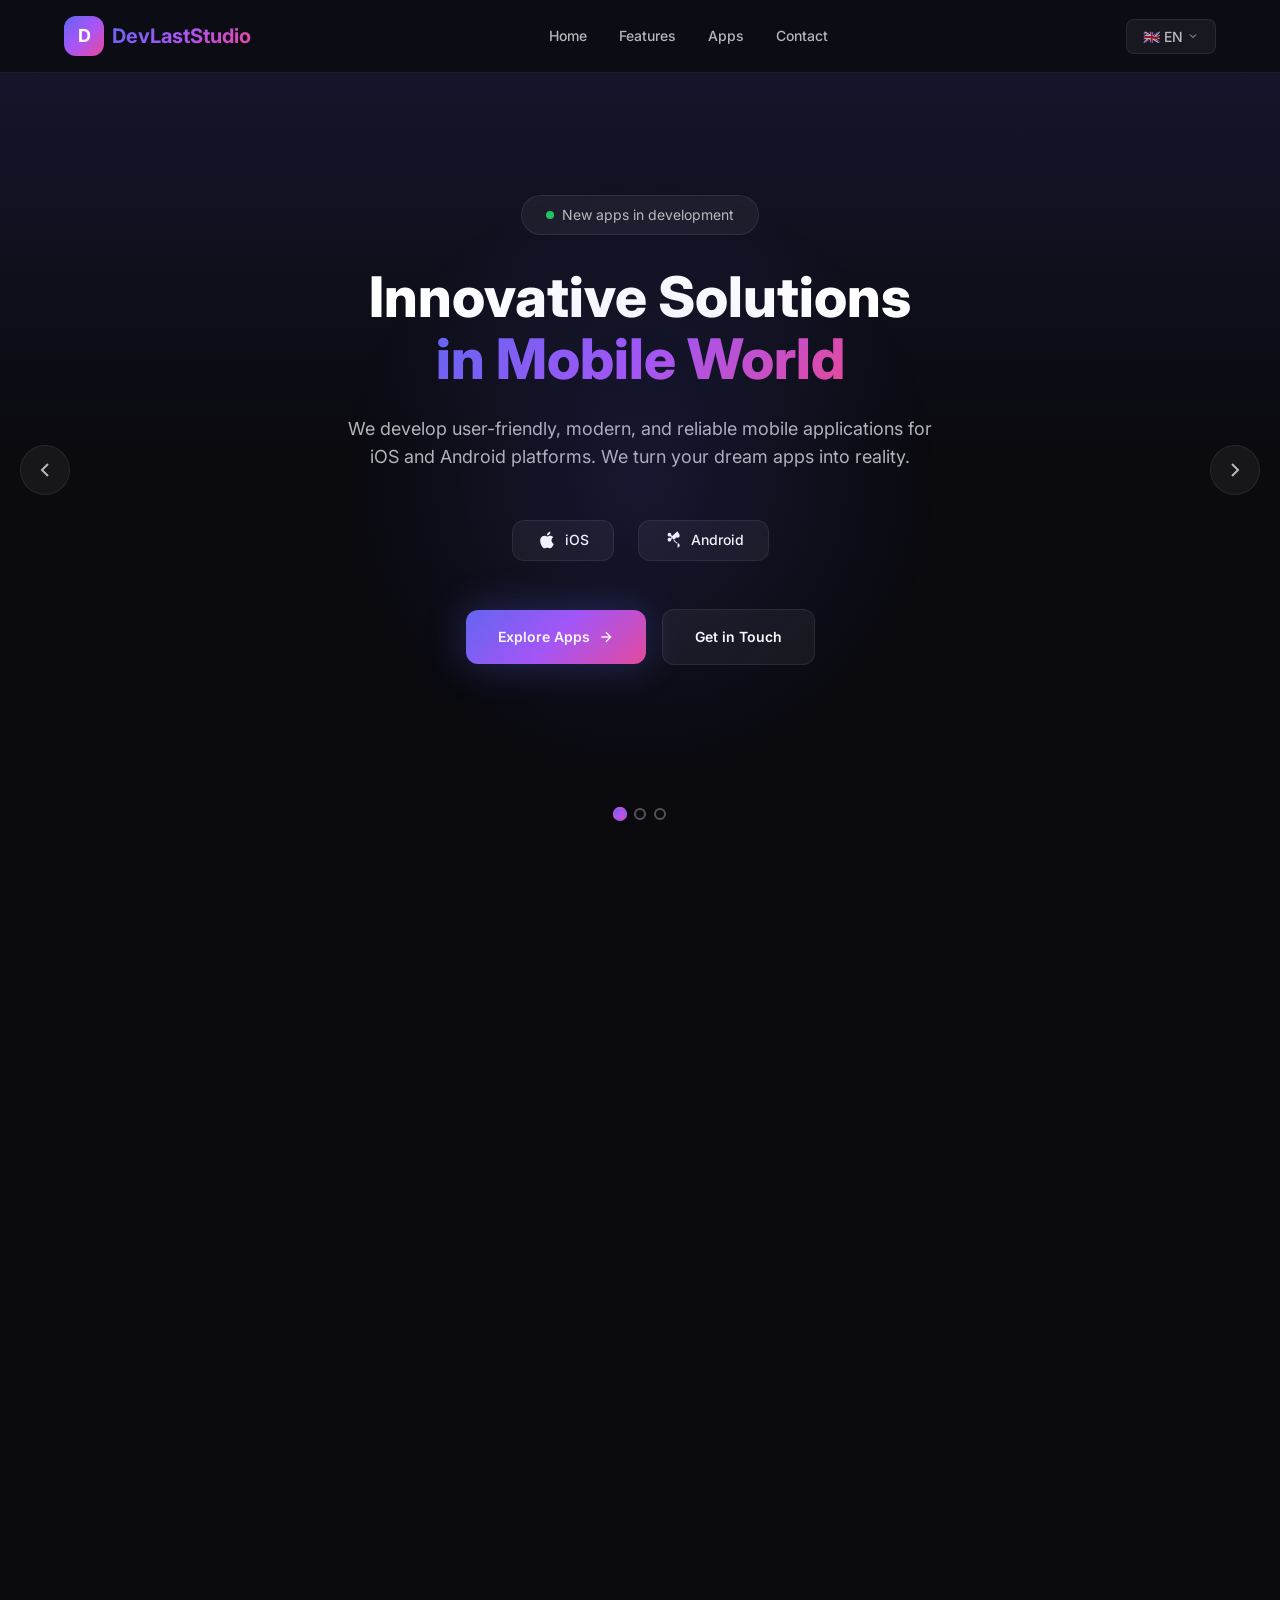
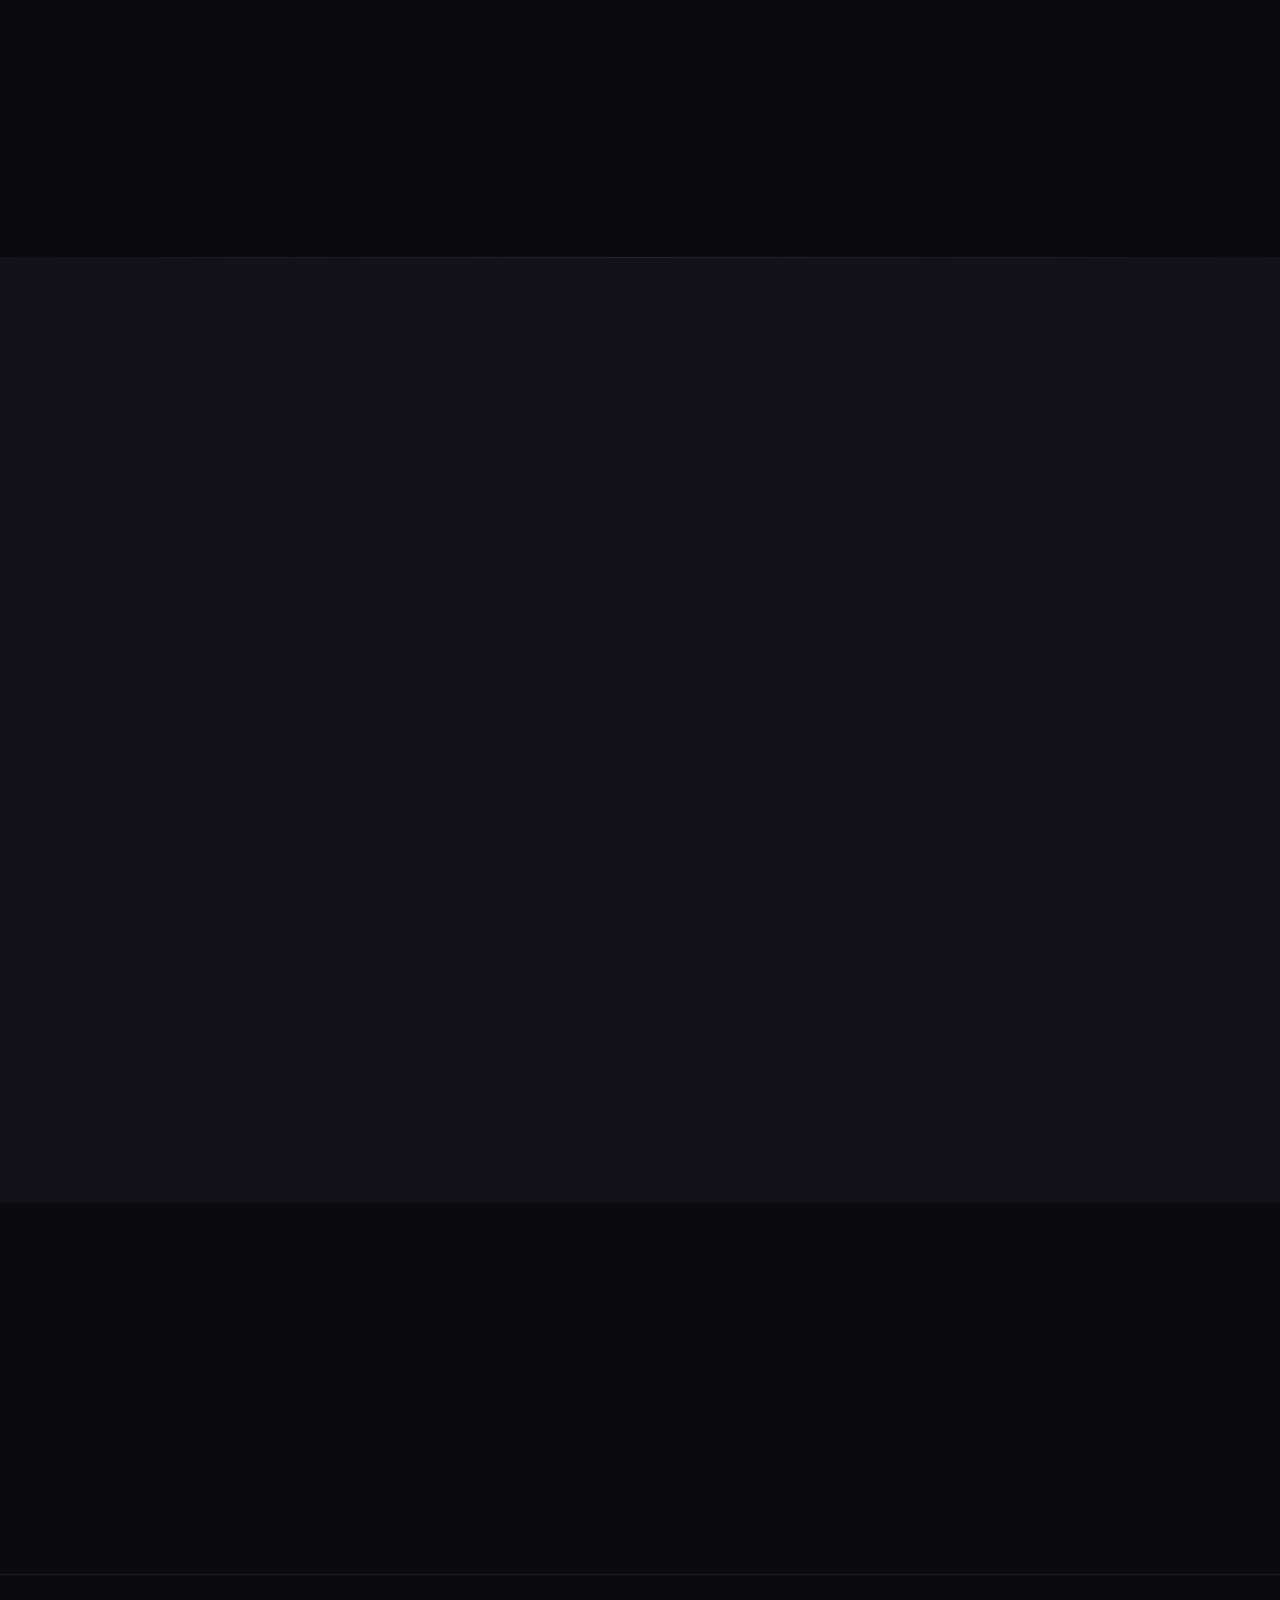
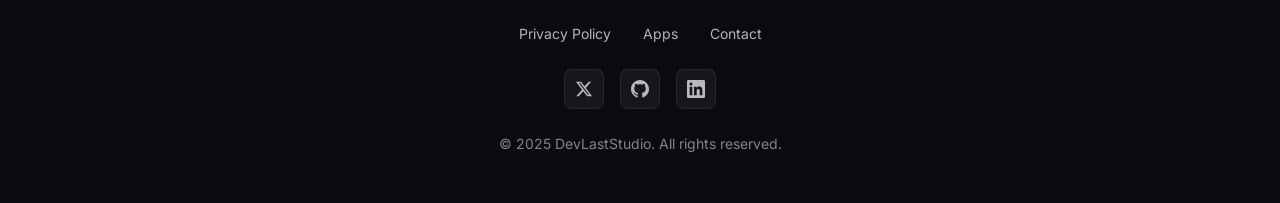
==== index.html @ cd016d95 "Add Draw Your Way game page, privacy policy, and translations" ====
<!DOCTYPE html>
<html lang="en">

<head>
  <meta charset="UTF-8">
  <meta name="viewport" content="width=device-width, initial-scale=1.0">
  <meta name="description"
    content="DevLastStudio - We develop innovative mobile applications for iOS and Android platforms. User-friendly, modern, and reliable apps.">
  <meta name="keywords" content="mobile app, iOS, Android, app developer, DevLastStudio">
  <meta name="author" content="DevLastStudio">

  <title>DevLastStudio | Mobile App Developer</title>

  <!-- Favicon -->
  <link rel="icon" type="image/svg+xml"
    href="data:image/svg+xml,<svg xmlns='http://www.w3.org/2000/svg' viewBox='0 0 100 100'><rect fill='%236366f1' rx='20' width='100' height='100'/><text x='50' y='65' text-anchor='middle' fill='white' font-size='50' font-family='system-ui'>D</text></svg>">

  <!-- Google Fonts -->
  <link rel="preconnect" href="https://fonts.googleapis.com">
  <link rel="preconnect" href="https://fonts.gstatic.com" crossorigin>
  <link href="https://fonts.googleapis.com/css2?family=Inter:wght@400;500;600;700;800&display=swap" rel="stylesheet">

  <!-- Styles -->
  <link rel="stylesheet" href="styles.css">
</head>

<body>
  <!-- Header -->
  <header class="header" id="header">
    <nav class="nav container">
      <a href="#" class="logo">
        <div class="logo-icon">D</div>
        <span class="logo-text">DevLastStudio</span>
      </a>

      <ul class="nav-menu" id="nav-menu">
        <li><a href="#hero" class="nav-link" data-i18n="navHome">Home</a></li>
        <li><a href="#features" class="nav-link" data-i18n="navFeatures">Features</a></li>
        <li><a href="#apps" class="nav-link" data-i18n="navApps">Apps</a></li>
        <li><a href="#contact" class="nav-link" data-i18n="navContact">Contact</a></li>
      </ul>

      <div class="nav-right">
        <!-- Language Selector -->
        <div class="lang-selector" id="lang-selector">
          <button class="lang-btn" id="lang-btn" aria-label="Select language" aria-expanded="false"
            aria-haspopup="listbox">
            <span id="current-flag">🇬🇧</span>
            <span id="current-lang">EN</span>
            <svg width="12" height="12" viewBox="0 0 24 24" fill="none" stroke="currentColor" stroke-width="2">
              <path d="M6 9l6 6 6-6" />
            </svg>
          </button>
          <div class="lang-dropdown" id="lang-dropdown" role="listbox" aria-label="Select language">
            <button class="lang-option" data-lang="en" role="option">
              <span>🇬🇧</span> English
            </button>
            <button class="lang-option" data-lang="de" role="option">
              <span>🇩🇪</span> Deutsch
            </button>
            <button class="lang-option" data-lang="es" role="option">
              <span>🇪🇸</span> Español
            </button>
            <button class="lang-option" data-lang="fr" role="option">
              <span>🇫🇷</span> Français
            </button>
            <button class="lang-option" data-lang="it" role="option">
              <span>🇮🇹</span> Italiano
            </button>
            <button class="lang-option" data-lang="tr" role="option">
              <span>🇹🇷</span> Türkçe
            </button>
          </div>
        </div>

        <button class="nav-toggle" id="nav-toggle" aria-label="Toggle navigation">
          <span></span>
          <span></span>
          <span></span>
        </button>
      </div>
    </nav>
  </header>

  <!-- Hero Section with Slider -->
  <section class="hero" id="hero">
    <div class="hero-slider" id="hero-slider">
      <!-- Slide 1 -->
      <div class="hero-slide active" data-slide="0">
        <div class="hero-content container">
          <div class="hero-badge">
            <span class="hero-badge-dot"></span>
            <span data-i18n="heroBadge">New apps in development</span>
          </div>

          <h1 class="hero-title">
            <span data-i18n="heroTitle2">Innovative Solutions</span><br>
            <span class="hero-title-gradient" data-i18n="heroTitle1">in Mobile World</span>
          </h1>

          <p class="hero-description" data-i18n="heroDescription">
            We develop user-friendly, modern, and reliable mobile applications for iOS and Android platforms. We turn
            your
            dream apps into reality.
          </p>

          <div class="hero-platforms">
            <div class="platform-badge">
              <svg viewBox="0 0 24 24" fill="currentColor">
                <path
                  d="M18.71 19.5c-.83 1.24-1.71 2.45-3.05 2.47-1.34.03-1.77-.79-3.29-.79-1.53 0-2 .77-3.27.82-1.31.05-2.3-1.32-3.14-2.53C4.25 17 2.94 12.45 4.7 9.39c.87-1.52 2.43-2.48 4.12-2.51 1.28-.02 2.5.87 3.29.87.78 0 2.26-1.07 3.81-.91.65.03 2.47.26 3.64 1.98-.09.06-2.17 1.28-2.15 3.81.03 3.02 2.65 4.03 2.68 4.04-.03.07-.42 1.44-1.38 2.83M13 3.5c.73-.83 1.94-1.46 2.94-1.5.13 1.17-.34 2.35-1.04 3.19-.69.85-1.83 1.51-2.95 1.42-.15-1.15.41-2.35 1.05-3.11z" />
              </svg>
              <span data-i18n="platformIos">iOS</span>
            </div>
            <div class="platform-badge">
              <svg viewBox="0 0 24 24" fill="currentColor">
                <path
                  d="M17.523 15.341c-.5 0-.963-.183-1.3-.5 0 0 .002-.002.003-.003l-5.109-4.937-1.2 1.16c.044.166.08.336.08.513 0 1.23-1.003 2.23-2.24 2.23s-2.24-1-2.24-2.23 1.003-2.23 2.24-2.23c.49 0 .94.165 1.308.434l1.243-1.2-1.236-1.195c-.37.27-.82.436-1.315.436-1.237 0-2.24-1-2.24-2.23s1.003-2.23 2.24-2.23 2.24 1 2.24 2.23c0 .177-.036.347-.08.513l1.2 1.16 5.109-4.937c-.001-.001-.003-.003-.003-.003.337-.317.8-.5 1.3-.5C18.757 3.82 20 5.06 20 6.58s-1.243 2.76-2.477 2.76c-.5 0-.963-.183-1.3-.5 0 0 .002-.002.003-.003l-3.794 3.663 3.794 3.663c-.001-.001-.003-.003-.003-.003.337-.317.8-.5 1.3-.5 1.234 0 2.477 1.24 2.477 2.76s-1.243 2.76-2.477 2.76z" />
              </svg>
              <span data-i18n="platformAndroid">Android</span>
            </div>
          </div>

          <div class="hero-cta">
            <a href="#apps" class="btn btn-primary">
              <span data-i18n="heroCtaPrimary">Explore Apps</span>
              <svg width="16" height="16" viewBox="0 0 24 24" fill="none" stroke="currentColor" stroke-width="2">
                <path d="M5 12h14M12 5l7 7-7 7" />
              </svg>
            </a>
            <a href="#contact" class="btn btn-secondary">
              <span data-i18n="heroCtaSecondary">Get in Touch</span>
            </a>
          </div>
        </div>
      </div>

      <!-- Slide 2 -->
      <div class="hero-slide" data-slide="1">
        <div class="hero-content container">
          <div class="hero-badge">
            <span class="hero-badge-icon">🎨</span>
            <span data-i18n="slide2Badge">Beautiful Design</span>
          </div>

          <h1 class="hero-title">
            <span data-i18n="slide2Title1">Stunning UI/UX</span><br>
            <span class="hero-title-gradient" data-i18n="slide2Title2">That Users Love</span>
          </h1>

          <p class="hero-description" data-i18n="slide2Description">
            Every pixel matters. We craft beautiful interfaces with modern design trends, glassmorphism effects, and
            smooth animations that delight users.
          </p>

          <div class="hero-stats">
            <div class="stat-item">
              <span class="stat-number">50+</span>
              <span class="stat-label" data-i18n="statApps">Apps Delivered</span>
            </div>
            <div class="stat-item">
              <span class="stat-number">100K+</span>
              <span class="stat-label" data-i18n="statDownloads">Downloads</span>
            </div>
            <div class="stat-item">
              <span class="stat-number">4.8★</span>
              <span class="stat-label" data-i18n="statRating">Avg Rating</span>
            </div>
          </div>

          <div class="hero-cta">
            <a href="#features" class="btn btn-primary">
              <span data-i18n="slide2Cta">See Our Work</span>
              <svg width="16" height="16" viewBox="0 0 24 24" fill="none" stroke="currentColor" stroke-width="2">
                <path d="M5 12h14M12 5l7 7-7 7" />
              </svg>
            </a>
          </div>
        </div>
      </div>

      <!-- Slide 3 -->
      <div class="hero-slide" data-slide="2">
        <div class="hero-content container">
          <div class="hero-badge">
            <span class="hero-badge-icon">⚡</span>
            <span data-i18n="slide3Badge">Fast & Reliable</span>
          </div>

          <h1 class="hero-title">
            <span data-i18n="slide3Title1">Performance</span><br>
            <span class="hero-title-gradient" data-i18n="slide3Title2">You Can Trust</span>
          </h1>

          <p class="hero-description" data-i18n="slide3Description">
            Optimized code, instant response times, and rock-solid stability. Your apps will run smoothly on any device.
          </p>

          <div class="hero-features-mini">
            <div class="mini-feature">
              <svg width="24" height="24" viewBox="0 0 24 24" fill="none" stroke="currentColor" stroke-width="2">
                <path d="M22 11.08V12a10 10 0 1 1-5.93-9.14" />
                <polyline points="22 4 12 14.01 9 11.01" />
              </svg>
              <span data-i18n="miniFeature1">99.9% Uptime</span>
            </div>
            <div class="mini-feature">
              <svg width="24" height="24" viewBox="0 0 24 24" fill="none" stroke="currentColor" stroke-width="2">
                <path d="M22 11.08V12a10 10 0 1 1-5.93-9.14" />
                <polyline points="22 4 12 14.01 9 11.01" />
              </svg>
              <span data-i18n="miniFeature2">Fast Loading</span>
            </div>
            <div class="mini-feature">
              <svg width="24" height="24" viewBox="0 0 24 24" fill="none" stroke="currentColor" stroke-width="2">
                <path d="M22 11.08V12a10 10 0 1 1-5.93-9.14" />
                <polyline points="22 4 12 14.01 9 11.01" />
              </svg>
              <span data-i18n="miniFeature3">Secure & Safe</span>
            </div>
          </div>

          <div class="hero-cta">
            <a href="#contact" class="btn btn-primary">
              <span data-i18n="slide3Cta">Start Your Project</span>
              <svg width="16" height="16" viewBox="0 0 24 24" fill="none" stroke="currentColor" stroke-width="2">
                <path d="M5 12h14M12 5l7 7-7 7" />
              </svg>
            </a>
          </div>
        </div>
      </div>

      <!-- Slider Navigation -->
      <div class="slider-nav">
        <button class="slider-dot active" data-slide="0" aria-label="Slide 1"></button>
        <button class="slider-dot" data-slide="1" aria-label="Slide 2"></button>
        <button class="slider-dot" data-slide="2" aria-label="Slide 3"></button>
      </div>

      <!-- Slider Arrows -->
      <button class="slider-arrow slider-arrow-prev" aria-label="Previous slide">
        <svg width="24" height="24" viewBox="0 0 24 24" fill="none" stroke="currentColor" stroke-width="2">
          <path d="M15 18l-6-6 6-6" />
        </svg>
      </button>
      <button class="slider-arrow slider-arrow-next" aria-label="Next slide">
        <svg width="24" height="24" viewBox="0 0 24 24" fill="none" stroke="currentColor" stroke-width="2">
          <path d="M9 18l6-6-6-6" />
        </svg>
      </button>
    </div>
  </section>

  <!-- Features Section -->
  <section class="features" id="features">
    <div class="container">
      <div class="section-header fade-in">
        <span class="section-eyebrow" data-i18n="featuresEyebrow">Features</span>
        <h2 class="section-title" data-i18n="featuresTitle">Why DevLastStudio?</h2>
        <p class="section-description" data-i18n="featuresDescription">
          We develop your applications with modern technologies and user-centric design approach.
        </p>
      </div>

      <div class="features-grid">
        <div class="feature-card fade-in">
          <div class="feature-icon">📱</div>
          <h3 class="feature-title" data-i18n="feature1Title">Multi-Platform</h3>
          <p class="feature-description" data-i18n="feature1Desc">
            We develop applications that offer the same quality experience on iOS and Android platforms.
          </p>
        </div>

        <div class="feature-card fade-in">
          <div class="feature-icon">🎨</div>
          <h3 class="feature-title" data-i18n="feature2Title">Modern Design</h3>
          <p class="feature-description" data-i18n="feature2Desc">
            User-friendly interfaces and eye-catching applications with modern design trends.
          </p>
        </div>

        <div class="feature-card fade-in">
          <div class="feature-icon">⚡</div>
          <h3 class="feature-title" data-i18n="feature3Title">High Performance</h3>
          <p class="feature-description" data-i18n="feature3Desc">
            We provide fast and smooth user experience with optimized code structure.
          </p>
        </div>

        <div class="feature-card fade-in">
          <div class="feature-icon">🔒</div>
          <h3 class="feature-title" data-i18n="feature4Title">Security</h3>
          <p class="feature-description" data-i18n="feature4Desc">
            We apply the highest security standards for protecting user data.
          </p>
        </div>

        <div class="feature-card fade-in">
          <div class="feature-icon">🔄</div>
          <h3 class="feature-title" data-i18n="feature5Title">Continuous Updates</h3>
          <p class="feature-description" data-i18n="feature5Desc">
            We regularly update our applications and add new features.
          </p>
        </div>

        <div class="feature-card fade-in">
          <div class="feature-icon">💬</div>
          <h3 class="feature-title" data-i18n="feature6Title">Support</h3>
          <p class="feature-description" data-i18n="feature6Desc">
            We continuously improve by listening to user feedback.
          </p>
        </div>
      </div>
    </div>
  </section>

  <!-- Apps Section -->
  <section class="apps" id="apps">
    <div class="container">
      <div class="section-header fade-in">
        <span class="section-eyebrow" data-i18n="appsEyebrow">Applications</span>
        <h2 class="section-title" data-i18n="appsTitle">Our Developed Apps</h2>
        <p class="section-description" data-i18n="appsDescription">
          Discover our applications published on App Store and Google Play.
        </p>
      </div>

      <div class="apps-grid">
        <!-- App Card 1: Live Police Scanner -->
        <div class="app-card fade-in">
          <div class="app-screenshots">
            <div class="app-screenshot-placeholder app-icon-scanner">
              <svg viewBox="0 0 24 24" fill="none" stroke="currentColor" stroke-width="1.5">
                <circle cx="12" cy="12" r="9" />
                <path d="M12 3v4M12 17v4M3 12h4M17 12h4" />
                <circle cx="12" cy="12" r="3" />
                <path d="M12 12l4-4" />
              </svg>
              <span data-i18n="appPlaceholder">App Screenshot</span>
            </div>
          </div>
          <div class="app-content">
            <h3 class="app-name" data-i18n="app1Name">Live Police Scanner</h3>
            <p class="app-description" data-i18n="app1Desc">
              Listen to live police, fire, and emergency radio broadcasts from around the world. Real-time scanner feeds
              at your fingertips.
            </p>
            <div class="app-links">
              <a href="#" class="store-link">
                <svg viewBox="0 0 24 24" fill="currentColor">
                  <path
                    d="M18.71 19.5c-.83 1.24-1.71 2.45-3.05 2.47-1.34.03-1.77-.79-3.29-.79-1.53 0-2 .77-3.27.82-1.31.05-2.3-1.32-3.14-2.53C4.25 17 2.94 12.45 4.7 9.39c.87-1.52 2.43-2.48 4.12-2.51 1.28-.02 2.5.87 3.29.87.78 0 2.26-1.07 3.81-.91.65.03 2.47.26 3.64 1.98-.09.06-2.17 1.28-2.15 3.81.03 3.02 2.65 4.03 2.68 4.04-.03.07-.42 1.44-1.38 2.83M13 3.5c.73-.83 1.94-1.46 2.94-1.5.13 1.17-.34 2.35-1.04 3.19-.69.85-1.83 1.51-2.95 1.42-.15-1.15.41-2.35 1.05-3.11z" />
                </svg>
                <span data-i18n="appStore">App Store</span>
              </a>
              <a href="#" class="store-link">
                <svg viewBox="0 0 24 24" fill="currentColor">
                  <path
                    d="M3 20.5v-17c0-.83.67-1.5 1.5-1.5.36 0 .7.13.97.36l14.06 8.5c.55.42.73 1.15.4 1.76-.12.22-.31.4-.53.53l-14.06 8.5c-.51.31-1.17.14-1.48-.37-.1-.17-.16-.36-.16-.56z" />
                </svg>
                <span data-i18n="playStore">Play Store</span>
              </a>
            </div>
            <a href="privacy.html?app=police-scanner" class="app-privacy-link" data-i18n="appPrivacy">Privacy Policy</a>
          </div>
        </div>

        <!-- App Card 2: Block Puzzle -->
        <div class="app-card fade-in">
          <a href="block-puzzle.html" class="app-screenshots app-card-link">
            <img src="block-puzzle-icon.jpg" alt="Block Puzzle" class="app-icon-image">
          </a>
          <div class="app-content">
            <h3 class="app-name" data-i18n="app2Name">Block Puzzle</h3>
            <p class="app-description" data-i18n="app2Desc">
              A relaxing yet challenging block puzzle game. Fit the pieces, clear the lines, and beat your high score in
              this addictive brain teaser.
            </p>
            <div class="app-links">
              <a href="#" class="store-link">
                <svg viewBox="0 0 24 24" fill="currentColor">
                  <path
                    d="M18.71 19.5c-.83 1.24-1.71 2.45-3.05 2.47-1.34.03-1.77-.79-3.29-.79-1.53 0-2 .77-3.27.82-1.31.05-2.3-1.32-3.14-2.53C4.25 17 2.94 12.45 4.7 9.39c.87-1.52 2.43-2.48 4.12-2.51 1.28-.02 2.5.87 3.29.87.78 0 2.26-1.07 3.81-.91.65.03 2.47.26 3.64 1.98-.09.06-2.17 1.28-2.15 3.81.03 3.02 2.65 4.03 2.68 4.04-.03.07-.42 1.44-1.38 2.83M13 3.5c.73-.83 1.94-1.46 2.94-1.5.13 1.17-.34 2.35-1.04 3.19-.69.85-1.83 1.51-2.95 1.42-.15-1.15.41-2.35 1.05-3.11z" />
                </svg>
                <span data-i18n="appStore">App Store</span>
              </a>
              <a href="#" class="store-link">
                <svg viewBox="0 0 24 24" fill="currentColor">
                  <path
                    d="M3 20.5v-17c0-.83.67-1.5 1.5-1.5.36 0 .7.13.97.36l14.06 8.5c.55.42.73 1.15.4 1.76-.12.22-.31.4-.53.53l-14.06 8.5c-.51.31-1.17.14-1.48-.37-.1-.17-.16-.36-.16-.56z" />
                </svg>
                <span data-i18n="playStore">Play Store</span>
              </a>
            </div>
            <a href="privacy-block-puzzle.html" class="app-privacy-link" data-i18n="appPrivacy">Privacy Policy</a>
          </div>
        </div>

        <!-- App Card 3: Draw Your Way -->
        <div class="app-card fade-in">
          <a href="draw-your-way.html" class="app-screenshots app-card-link">
            <img src="draw-your-way-icon.png" alt="Draw Your Way" class="app-icon-image app-icon-image-draw">
          </a>
          <div class="app-content">
            <h3 class="app-name" data-i18n="app3Name">Draw Your Way</h3>
            <p class="app-description" data-i18n="app3Desc">
              A physics-based 3D mobile puzzle game. Draw ramps, ladders, and bridges with limited ink budget to guide your character to the goal.
            </p>
            <div class="app-links">
              <a href="#" class="store-link">
                <svg viewBox="0 0 24 24" fill="currentColor">
                  <path
                    d="M18.71 19.5c-.83 1.24-1.71 2.45-3.05 2.47-1.34.03-1.77-.79-3.29-.79-1.53 0-2 .77-3.27.82-1.31.05-2.3-1.32-3.14-2.53C4.25 17 2.94 12.45 4.7 9.39c.87-1.52 2.43-2.48 4.12-2.51 1.28-.02 2.5.87 3.29.87.78 0 2.26-1.07 3.81-.91.65.03 2.47.26 3.64 1.98-.09.06-2.17 1.28-2.15 3.81.03 3.02 2.65 4.03 2.68 4.04-.03.07-.42 1.44-1.38 2.83M13 3.5c.73-.83 1.94-1.46 2.94-1.5.13 1.17-.34 2.35-1.04 3.19-.69.85-1.83 1.51-2.95 1.42-.15-1.15.41-2.35 1.05-3.11z" />
                </svg>
                <span data-i18n="appStore">App Store</span>
              </a>
              <a href="#" class="store-link">
                <svg viewBox="0 0 24 24" fill="currentColor">
                  <path
                    d="M3 20.5v-17c0-.83.67-1.5 1.5-1.5.36 0 .7.13.97.36l14.06 8.5c.55.42.73 1.15.4 1.76-.12.22-.31.4-.53.53l-14.06 8.5c-.51.31-1.17.14-1.48-.37-.1-.17-.16-.36-.16-.56z" />
                </svg>
                <span data-i18n="playStore">Play Store</span>
              </a>
            </div>
            <a href="privacy-draw-your-way.html" class="app-privacy-link" data-i18n="appPrivacy">Privacy Policy</a>
          </div>
        </div>
      </div>
    </div>
  </section>

  <!-- Contact Section -->
  <section class="contact" id="contact">
    <div class="container">
      <div class="contact-wrapper fade-in">
        <h2 class="contact-title" data-i18n="contactTitle">Get in Touch With Us</h2>
        <p class="contact-description" data-i18n="contactDescription">
          You can contact us for your projects or questions.
        </p>
        <a href="mailto:contact@devlaststudio.com" class="contact-email">
          <svg width="24" height="24" viewBox="0 0 24 24" fill="none" stroke="currentColor" stroke-width="2">
            <rect x="2" y="4" width="20" height="16" rx="2" />
            <path d="M22 6l-10 7L2 6" />
          </svg>
          contact@devlaststudio.com
        </a>
      </div>
    </div>
  </section>

  <!-- Footer -->
  <footer class="footer">
    <div class="container">
      <div class="footer-content">
        <div class="footer-links">
          <a href="privacy.html" class="footer-link" data-i18n="footerPrivacy">Privacy Policy</a>
          <a href="#apps" class="footer-link" data-i18n="footerApps">Apps</a>
          <a href="#contact" class="footer-link" data-i18n="footerContact">Contact</a>
        </div>

        <div class="footer-social">
          <a href="#" class="social-link" aria-label="Twitter">
            <svg viewBox="0 0 24 24" fill="currentColor">
              <path
                d="M18.244 2.25h3.308l-7.227 8.26 8.502 11.24H16.17l-5.214-6.817L4.99 21.75H1.68l7.73-8.835L1.254 2.25H8.08l4.713 6.231zm-1.161 17.52h1.833L7.084 4.126H5.117z" />
            </svg>
          </a>
          <a href="#" class="social-link" aria-label="GitHub">
            <svg viewBox="0 0 24 24" fill="currentColor">
              <path
                d="M12 0c-6.626 0-12 5.373-12 12 0 5.302 3.438 9.8 8.207 11.387.599.111.793-.261.793-.577v-2.234c-3.338.726-4.033-1.416-4.033-1.416-.546-1.387-1.333-1.756-1.333-1.756-1.089-.745.083-.729.083-.729 1.205.084 1.839 1.237 1.839 1.237 1.07 1.834 2.807 1.304 3.492.997.107-.775.418-1.305.762-1.604-2.665-.305-5.467-1.334-5.467-5.931 0-1.311.469-2.381 1.236-3.221-.124-.303-.535-1.524.117-3.176 0 0 1.008-.322 3.301 1.23.957-.266 1.983-.399 3.003-.404 1.02.005 2.047.138 3.006.404 2.291-1.552 3.297-1.23 3.297-1.23.653 1.653.242 2.874.118 3.176.77.84 1.235 1.911 1.235 3.221 0 4.609-2.807 5.624-5.479 5.921.43.372.823 1.102.823 2.222v3.293c0 .319.192.694.801.576 4.765-1.589 8.199-6.086 8.199-11.386 0-6.627-5.373-12-12-12z" />
            </svg>
          </a>
          <a href="#" class="social-link" aria-label="LinkedIn">
            <svg viewBox="0 0 24 24" fill="currentColor">
              <path
                d="M20.447 20.452h-3.554v-5.569c0-1.328-.027-3.037-1.852-3.037-1.853 0-2.136 1.445-2.136 2.939v5.667H9.351V9h3.414v1.561h.046c.477-.9 1.637-1.85 3.37-1.85 3.601 0 4.267 2.37 4.267 5.455v6.286zM5.337 7.433c-1.144 0-2.063-.926-2.063-2.065 0-1.138.92-2.063 2.063-2.063 1.14 0 2.064.925 2.064 2.063 0 1.139-.925 2.065-2.064 2.065zm1.782 13.019H3.555V9h3.564v11.452zM22.225 0H1.771C.792 0 0 .774 0 1.729v20.542C0 23.227.792 24 1.771 24h20.451C23.2 24 24 23.227 24 22.271V1.729C24 .774 23.2 0 22.222 0h.003z" />
            </svg>
          </a>
        </div>

        <p class="footer-copyright" data-i18n="footerCopyright">
          © 2025 DevLastStudio. All rights reserved.
        </p>
      </div>
    </div>
  </footer>

  <!-- Scripts -->
  <script src="translations.js"></script>
  <script src="script.js"></script>
</body>

</html>
---- styles.css ----
/* ============================================
   DevLastStudio - Modern Portfolio Website
   ============================================ */

/* CSS Variables - Design System */
:root {
  /* Colors */
  --color-bg-primary: #0a0a0f;
  --color-bg-secondary: #12121a;
  --color-bg-card: rgba(255, 255, 255, 0.03);
  --color-bg-glass: rgba(255, 255, 255, 0.05);

  --color-text-primary: #ffffff;
  --color-text-secondary: rgba(255, 255, 255, 0.7);
  --color-text-muted: rgba(255, 255, 255, 0.5);

  --color-accent-primary: #6366f1;
  --color-accent-secondary: #8b5cf6;
  --color-accent-tertiary: #a855f7;

  --gradient-primary: linear-gradient(135deg, #6366f1 0%, #a855f7 50%, #ec4899 100%);
  --gradient-hero: linear-gradient(180deg, rgba(99, 102, 241, 0.15) 0%, transparent 50%);
  --gradient-card: linear-gradient(135deg, rgba(99, 102, 241, 0.1) 0%, rgba(168, 85, 247, 0.05) 100%);

  --color-border: rgba(255, 255, 255, 0.08);
  --color-border-hover: rgba(255, 255, 255, 0.15);

  /* Spacing */
  --space-xs: 0.25rem;
  --space-sm: 0.5rem;
  --space-md: 1rem;
  --space-lg: 1.5rem;
  --space-xl: 2rem;
  --space-2xl: 3rem;
  --space-3xl: 4rem;
  --space-4xl: 6rem;

  /* Typography */
  --font-family: 'Inter', -apple-system, BlinkMacSystemFont, 'Segoe UI', Roboto, sans-serif;
  --font-size-xs: 0.75rem;
  --font-size-sm: 0.875rem;
  --font-size-base: 1rem;
  --font-size-lg: 1.125rem;
  --font-size-xl: 1.25rem;
  --font-size-2xl: 1.5rem;
  --font-size-3xl: 2rem;
  --font-size-4xl: 2.5rem;
  --font-size-5xl: 3.5rem;

  /* Border Radius */
  --radius-sm: 0.375rem;
  --radius-md: 0.5rem;
  --radius-lg: 0.75rem;
  --radius-xl: 1rem;
  --radius-2xl: 1.5rem;
  --radius-full: 9999px;

  /* Shadows */
  --shadow-sm: 0 1px 2px rgba(0, 0, 0, 0.3);
  --shadow-md: 0 4px 6px rgba(0, 0, 0, 0.4);
  --shadow-lg: 0 10px 15px rgba(0, 0, 0, 0.5);
  --shadow-xl: 0 20px 25px rgba(0, 0, 0, 0.6);
  --shadow-glow: 0 0 40px rgba(99, 102, 241, 0.3);

  /* Transitions */
  --transition-fast: 150ms ease;
  --transition-base: 250ms ease;
  --transition-slow: 350ms ease;
}

/* Reset & Base */
*,
*::before,
*::after {
  margin: 0;
  padding: 0;
  box-sizing: border-box;
}

html {
  scroll-behavior: smooth;
  font-size: 16px;
}

body {
  font-family: var(--font-family);
  background-color: var(--color-bg-primary);
  color: var(--color-text-primary);
  line-height: 1.6;
  min-height: 100vh;
  overflow-x: hidden;
}

a {
  text-decoration: none;
  color: inherit;
  transition: color var(--transition-fast);
}

img {
  max-width: 100%;
  height: auto;
  display: block;
}

button {
  font-family: inherit;
  cursor: pointer;
  border: none;
  background: none;
}

ul,
ol {
  list-style: none;
}

/* Container */
.container {
  width: 100%;
  max-width: 1200px;
  margin: 0 auto;
  padding: 0 var(--space-lg);
}

/* ============================================
   HEADER & NAVIGATION
   ============================================ */
.header {
  position: fixed;
  top: 0;
  left: 0;
  right: 0;
  z-index: 1000;
  padding: var(--space-md) 0;
  background: rgba(10, 10, 15, 0.8);
  backdrop-filter: blur(20px);
  -webkit-backdrop-filter: blur(20px);
  border-bottom: 1px solid var(--color-border);
  transition: all var(--transition-base);
}

.header.scrolled {
  padding: var(--space-sm) 0;
  background: rgba(10, 10, 15, 0.95);
}

.nav {
  display: flex;
  align-items: center;
  justify-content: space-between;
}

.logo {
  display: flex;
  align-items: center;
  gap: var(--space-sm);
  font-size: var(--font-size-xl);
  font-weight: 700;
}

.logo-icon {
  width: 40px;
  height: 40px;
  background: var(--gradient-primary);
  border-radius: var(--radius-lg);
  display: flex;
  align-items: center;
  justify-content: center;
  font-size: var(--font-size-lg);
}

.logo-text {
  background: var(--gradient-primary);
  -webkit-background-clip: text;
  -webkit-text-fill-color: transparent;
  background-clip: text;
}

.nav-menu {
  display: flex;
  align-items: center;
  gap: var(--space-xl);
}

.nav-link {
  font-size: var(--font-size-sm);
  font-weight: 500;
  color: var(--color-text-secondary);
  position: relative;
  padding: var(--space-xs) 0;
}

.nav-link::after {
  content: '';
  position: absolute;
  bottom: 0;
  left: 0;
  width: 0;
  height: 2px;
  background: var(--gradient-primary);
  transition: width var(--transition-base);
}

.nav-link:hover {
  color: var(--color-text-primary);
}

.nav-link:hover::after {
  width: 100%;
}

.nav-toggle {
  display: none;
  flex-direction: column;
  gap: 5px;
  padding: var(--space-sm);
}

.nav-toggle span {
  display: block;
  width: 24px;
  height: 2px;
  background: var(--color-text-primary);
  transition: all var(--transition-base);
}

/* Nav Right Container */
.nav-right {
  display: flex;
  align-items: center;
  gap: var(--space-md);
}

/* ============================================
   LANGUAGE SELECTOR
   ============================================ */
.lang-selector {
  position: relative;
  z-index: 1001;
}

.lang-btn {
  display: flex;
  align-items: center;
  gap: var(--space-xs);
  padding: var(--space-sm) var(--space-md);
  background: var(--color-bg-glass);
  border: 1px solid var(--color-border);
  border-radius: var(--radius-md);
  color: var(--color-text-secondary);
  font-size: var(--font-size-sm);
  font-weight: 500;
  cursor: pointer;
  transition: all var(--transition-base);
}

.lang-btn:hover {
  background: var(--color-bg-card);
  border-color: var(--color-border-hover);
  color: var(--color-text-primary);
}

.lang-btn svg {
  transition: transform var(--transition-base);
}

.lang-selector.active .lang-btn svg {
  transform: rotate(180deg);
}

.lang-dropdown {
  position: absolute;
  top: calc(100% + var(--space-sm));
  right: 0;
  min-width: 150px;
  background: var(--color-bg-secondary);
  border: 1px solid var(--color-border);
  border-radius: var(--radius-lg);
  padding: var(--space-sm);
  opacity: 0;
  visibility: hidden;
  transform: translateY(-10px);
  transition: all var(--transition-base);
  z-index: 1002;
  box-shadow: var(--shadow-xl);
}

.lang-selector.active .lang-dropdown {
  opacity: 1;
  visibility: visible;
  transform: translateY(0);
}

.lang-option {
  display: flex;
  align-items: center;
  gap: var(--space-sm);
  width: 100%;
  padding: var(--space-sm) var(--space-md);
  background: none;
  border: none;
  border-radius: var(--radius-md);
  color: var(--color-text-secondary);
  font-size: var(--font-size-sm);
  font-weight: 500;
  cursor: pointer;
  transition: all var(--transition-fast);
  text-align: left;
}

.lang-option:hover {
  background: var(--color-bg-glass);
  color: var(--color-text-primary);
}

.lang-option.active {
  background: var(--gradient-primary);
  color: white;
}

/* ============================================
   HERO SECTION & SLIDER
   ============================================ */
.hero {
  min-height: 100vh;
  display: flex;
  flex-direction: column;
  align-items: center;
  justify-content: flex-start;
  position: relative;
  padding-top: 120px;
  padding-bottom: 80px;
  overflow: hidden;
}

.hero::before {
  content: '';
  position: absolute;
  top: 0;
  left: 0;
  right: 0;
  bottom: 0;
  background: var(--gradient-hero);
  pointer-events: none;
}

.hero::after {
  content: '';
  position: absolute;
  top: 20%;
  left: 50%;
  transform: translateX(-50%);
  width: 600px;
  height: 600px;
  background: radial-gradient(circle, rgba(99, 102, 241, 0.15) 0%, transparent 70%);
  pointer-events: none;
}

/* Hero Slider */
.hero-slider {
  position: relative;
  width: 100%;
  flex: 1;
  display: flex;
  flex-direction: column;
  align-items: center;
  justify-content: center;
}

.hero-slide {
  position: absolute;
  inset: 0;
  display: none;
  align-items: center;
  justify-content: center;
  opacity: 0;
  transform: translateX(30px);
  transition: opacity 0.6s cubic-bezier(0.4, 0, 0.2, 1), transform 0.6s cubic-bezier(0.4, 0, 0.2, 1);
  pointer-events: none;
}

.hero-slide.active {
  display: flex;
  opacity: 1;
  transform: translateX(0);
  pointer-events: all;
}

.hero-slide.prev {
  transform: translateX(-30px);
}

/* Slider Navigation Dots */
.slider-nav {
  position: relative;
  margin-top: auto;
  display: flex;
  gap: var(--space-sm);
  z-index: 10;
  padding-top: var(--space-lg);
}

.slider-dot {
  width: 12px;
  height: 12px;
  border-radius: 50%;
  border: 2px solid rgba(255, 255, 255, 0.3);
  background: transparent;
  cursor: pointer;
  transition: all var(--transition-base);
}

.slider-dot:hover {
  border-color: rgba(255, 255, 255, 0.6);
}

.slider-dot.active {
  background: var(--gradient-primary);
  border-color: transparent;
  transform: scale(1.2);
}

/* Slider Arrows */
.slider-arrow {
  position: absolute;
  top: 50%;
  transform: translateY(-50%);
  width: 50px;
  height: 50px;
  display: flex;
  align-items: center;
  justify-content: center;
  background: var(--color-bg-glass);
  border: 1px solid var(--color-border);
  border-radius: 50%;
  color: var(--color-text-secondary);
  cursor: pointer;
  transition: all var(--transition-base);
  z-index: 10;
}

.slider-arrow:hover {
  background: var(--color-bg-card);
  border-color: var(--color-accent-primary);
  color: var(--color-text-primary);
  transform: translateY(-50%) scale(1.1);
}

.slider-arrow-prev {
  left: 20px;
}

.slider-arrow-next {
  right: 20px;
}

/* Hero Stats (Slide 2) */
.hero-stats {
  display: flex;
  align-items: center;
  justify-content: center;
  gap: var(--space-2xl);
  margin-bottom: var(--space-2xl);
  animation: fadeInUp 0.6s ease 0.3s forwards;
  opacity: 0;
}

.stat-item {
  display: flex;
  flex-direction: column;
  align-items: center;
  gap: var(--space-xs);
  padding: var(--space-lg);
  background: var(--color-bg-glass);
  border: 1px solid var(--color-border);
  border-radius: var(--radius-xl);
  min-width: 140px;
}

.stat-number {
  font-size: var(--font-size-2xl);
  font-weight: 800;
  background: var(--gradient-primary);
  -webkit-background-clip: text;
  -webkit-text-fill-color: transparent;
  background-clip: text;
}

.stat-label {
  font-size: var(--font-size-sm);
  color: var(--color-text-secondary);
}

/* Hero Mini Features (Slide 3) */
.hero-features-mini {
  display: flex;
  align-items: center;
  justify-content: center;
  gap: var(--space-lg);
  margin-bottom: var(--space-2xl);
  animation: fadeInUp 0.6s ease 0.3s forwards;
  opacity: 0;
  flex-wrap: wrap;
}

.mini-feature {
  display: flex;
  align-items: center;
  gap: var(--space-sm);
  padding: var(--space-md) var(--space-lg);
  background: var(--color-bg-glass);
  border: 1px solid var(--color-border);
  border-radius: var(--radius-lg);
  font-size: var(--font-size-sm);
  color: var(--color-text-secondary);
}

.mini-feature svg {
  color: #22c55e;
}

/* Hero Badge Icon */
.hero-badge-icon {
  font-size: var(--font-size-lg);
}

.hero-content {
  text-align: center;
  position: relative;
  z-index: 1;
  max-width: 800px;
  padding-bottom: 80px;
}

.hero-badge {
  display: inline-flex;
  align-items: center;
  gap: var(--space-sm);
  padding: var(--space-sm) var(--space-lg);
  background: var(--color-bg-glass);
  border: 1px solid var(--color-border);
  border-radius: var(--radius-full);
  font-size: var(--font-size-sm);
  color: var(--color-text-secondary);
  margin-bottom: var(--space-xl);
  animation: fadeInUp 0.6s ease forwards;
}

.hero-badge-dot {
  width: 8px;
  height: 8px;
  background: #22c55e;
  border-radius: 50%;
  animation: pulse 2s ease-in-out infinite;
}

.hero-title {
  font-size: clamp(var(--font-size-3xl), 5vw, var(--font-size-5xl));
  font-weight: 800;
  line-height: 1.1;
  margin-bottom: var(--space-lg);
  animation: fadeInUp 0.6s ease 0.1s forwards;
  opacity: 0;
}

.hero-title-gradient {
  background: var(--gradient-primary);
  -webkit-background-clip: text;
  -webkit-text-fill-color: transparent;
  background-clip: text;
}

.hero-description {
  font-size: var(--font-size-lg);
  color: var(--color-text-secondary);
  max-width: 600px;
  margin: 0 auto var(--space-2xl);
  animation: fadeInUp 0.6s ease 0.2s forwards;
  opacity: 0;
}

.hero-platforms {
  display: flex;
  align-items: center;
  justify-content: center;
  gap: var(--space-lg);
  margin-bottom: var(--space-2xl);
  animation: fadeInUp 0.6s ease 0.3s forwards;
  opacity: 0;
}

.platform-badge {
  display: flex;
  align-items: center;
  gap: var(--space-sm);
  padding: var(--space-sm) var(--space-lg);
  background: var(--color-bg-glass);
  border: 1px solid var(--color-border);
  border-radius: var(--radius-lg);
  font-size: var(--font-size-sm);
  font-weight: 500;
  transition: all var(--transition-base);
}

.platform-badge:hover {
  border-color: var(--color-border-hover);
  transform: translateY(-2px);
}

.platform-badge svg {
  width: 20px;
  height: 20px;
}

.hero-cta {
  display: flex;
  align-items: center;
  justify-content: center;
  gap: var(--space-md);
  animation: fadeInUp 0.6s ease 0.4s forwards;
  opacity: 0;
}

/* Buttons */
.btn {
  display: inline-flex;
  align-items: center;
  gap: var(--space-sm);
  padding: var(--space-md) var(--space-xl);
  font-size: var(--font-size-sm);
  font-weight: 600;
  border-radius: var(--radius-lg);
  transition: all var(--transition-base);
}

.btn-primary {
  background: var(--gradient-primary);
  color: white;
  box-shadow: var(--shadow-glow);
}

.btn-primary:hover {
  transform: translateY(-2px);
  box-shadow: 0 0 50px rgba(99, 102, 241, 0.4);
}

.btn-secondary {
  background: var(--color-bg-glass);
  color: var(--color-text-primary);
  border: 1px solid var(--color-border);
}

.btn-secondary:hover {
  background: var(--color-bg-card);
  border-color: var(--color-border-hover);
  transform: translateY(-2px);
}

/* ============================================
   FEATURES SECTION
   ============================================ */
.features {
  padding: var(--space-4xl) 0;
  position: relative;
}

.section-header {
  text-align: center;
  max-width: 600px;
  margin: 0 auto var(--space-3xl);
}

.section-eyebrow {
  display: inline-block;
  font-size: var(--font-size-sm);
  font-weight: 600;
  color: var(--color-accent-primary);
  text-transform: uppercase;
  letter-spacing: 0.1em;
  margin-bottom: var(--space-md);
}

.section-title {
  font-size: clamp(var(--font-size-2xl), 4vw, var(--font-size-4xl));
  font-weight: 700;
  margin-bottom: var(--space-md);
}

.section-description {
  font-size: var(--font-size-lg);
  color: var(--color-text-secondary);
}

.features-grid {
  display: grid;
  grid-template-columns: repeat(auto-fit, minmax(280px, 1fr));
  gap: var(--space-xl);
}

.feature-card {
  padding: var(--space-xl);
  background: var(--gradient-card);
  border: 1px solid var(--color-border);
  border-radius: var(--radius-xl);
  transition: all var(--transition-base);
}

.feature-card:hover {
  border-color: var(--color-border-hover);
  transform: translateY(-4px);
  box-shadow: var(--shadow-xl);
}

.feature-icon {
  width: 56px;
  height: 56px;
  display: flex;
  align-items: center;
  justify-content: center;
  background: var(--gradient-primary);
  border-radius: var(--radius-lg);
  font-size: var(--font-size-2xl);
  margin-bottom: var(--space-lg);
}

.feature-title {
  font-size: var(--font-size-xl);
  font-weight: 600;
  margin-bottom: var(--space-sm);
}

.feature-description {
  font-size: var(--font-size-sm);
  color: var(--color-text-secondary);
  line-height: 1.7;
}

/* ============================================
   APPS SECTION
   ============================================ */
.apps {
  padding: var(--space-4xl) 0;
  background: var(--color-bg-secondary);
  position: relative;
}

.apps::before {
  content: '';
  position: absolute;
  top: 0;
  left: 0;
  right: 0;
  height: 1px;
  background: linear-gradient(90deg, transparent, var(--color-border), transparent);
}

.apps-grid {
  display: grid;
  grid-template-columns: repeat(auto-fit, minmax(320px, 1fr));
  gap: var(--space-xl);
}

.app-card {
  background: var(--color-bg-card);
  border: 1px solid var(--color-border);
  border-radius: var(--radius-2xl);
  overflow: hidden;
  transition: all var(--transition-base);
}

.app-card:hover {
  border-color: var(--color-border-hover);
  transform: translateY(-8px);
  box-shadow: var(--shadow-xl), var(--shadow-glow);
}

.app-screenshots {
  position: relative;
  height: 240px;
  background: linear-gradient(135deg, rgba(99, 102, 241, 0.2) 0%, rgba(168, 85, 247, 0.1) 100%);
  display: flex;
  align-items: center;
  justify-content: center;
  overflow: hidden;
}

.app-screenshot-placeholder {
  display: flex;
  flex-direction: column;
  align-items: center;
  gap: var(--space-md);
  color: var(--color-text-muted);
}

.app-screenshot-placeholder svg {
  width: 48px;
  height: 48px;
  opacity: 0.5;
}

.app-content {
  padding: var(--space-xl);
}

.app-name {
  font-size: var(--font-size-xl);
  font-weight: 700;
  margin-bottom: var(--space-sm);
}

.app-description {
  font-size: var(--font-size-sm);
  color: var(--color-text-secondary);
  margin-bottom: var(--space-lg);
  line-height: 1.7;
}

.app-links {
  display: flex;
  gap: var(--space-md);
}

.store-link {
  display: flex;
  align-items: center;
  gap: var(--space-sm);
  padding: var(--space-sm) var(--space-md);
  background: var(--color-bg-glass);
  border: 1px solid var(--color-border);
  border-radius: var(--radius-md);
  font-size: var(--font-size-xs);
  font-weight: 500;
  color: var(--color-text-secondary);
  transition: all var(--transition-base);
}

.store-link:hover {
  background: var(--color-bg-card);
  border-color: var(--color-accent-primary);
  color: var(--color-text-primary);
}

.store-link svg {
  width: 16px;
  height: 16px;
}

/* App Privacy Link */
.app-privacy-link {
  display: inline-block;
  margin-top: var(--space-md);
  font-size: var(--font-size-xs);
  color: var(--color-text-muted);
  transition: color var(--transition-fast);
}

.app-privacy-link:hover {
  color: var(--color-accent-primary);
}

/* App Icon Styles */
.app-icon-scanner {
  background: linear-gradient(135deg, rgba(220, 38, 38, 0.2) 0%, rgba(239, 68, 68, 0.1) 100%);
}

.app-icon-scanner svg {
  stroke: #ef4444;
}

.app-icon-puzzle {
  background: linear-gradient(135deg, rgba(99, 102, 241, 0.2) 0%, rgba(168, 85, 247, 0.1) 100%);
}

.app-icon-puzzle svg {
  stroke: #8b5cf6;
}

/* App Icon Image */
.app-icon-image {
  width: 100%;
  height: 100%;
  object-fit: contain;
  object-position: center;
  padding: var(--space-lg);
  background: linear-gradient(135deg, rgba(99, 102, 241, 0.1) 0%, rgba(168, 85, 247, 0.05) 100%);
}

.app-icon-image-draw {
  background: linear-gradient(135deg, rgba(6, 182, 212, 0.15) 0%, rgba(245, 158, 11, 0.1) 100%);
}


.app-card-link {
  display: block;
  cursor: pointer;
  transition: transform var(--transition-base);
}

.app-card-link:hover {
  transform: scale(1.02);
}

/* ============================================
   CONTACT SECTION
   ============================================ */
.contact {
  padding: var(--space-4xl) 0;
}

.contact-wrapper {
  max-width: 600px;
  margin: 0 auto;
  text-align: center;
}

.contact-title {
  font-size: clamp(var(--font-size-2xl), 4vw, var(--font-size-3xl));
  font-weight: 700;
  margin-bottom: var(--space-md);
}

.contact-description {
  font-size: var(--font-size-lg);
  color: var(--color-text-secondary);
  margin-bottom: var(--space-2xl);
}

.contact-email {
  display: inline-flex;
  align-items: center;
  gap: var(--space-sm);
  font-size: var(--font-size-xl);
  font-weight: 600;
  color: var(--color-accent-primary);
  transition: all var(--transition-base);
}

.contact-email:hover {
  color: var(--color-accent-secondary);
}

/* ============================================
   FOOTER
   ============================================ */
.footer {
  padding: var(--space-2xl) 0;
  border-top: 1px solid var(--color-border);
}

.footer-content {
  display: flex;
  flex-direction: column;
  align-items: center;
  gap: var(--space-lg);
}

.footer-links {
  display: flex;
  gap: var(--space-xl);
}

.footer-link {
  font-size: var(--font-size-sm);
  color: var(--color-text-secondary);
  transition: color var(--transition-fast);
}

.footer-link:hover {
  color: var(--color-text-primary);
}

.footer-social {
  display: flex;
  gap: var(--space-md);
}

.social-link {
  width: 40px;
  height: 40px;
  display: flex;
  align-items: center;
  justify-content: center;
  background: var(--color-bg-glass);
  border: 1px solid var(--color-border);
  border-radius: var(--radius-md);
  color: var(--color-text-secondary);
  transition: all var(--transition-base);
}

.social-link:hover {
  background: var(--gradient-primary);
  border-color: transparent;
  color: white;
  transform: translateY(-2px);
}

.social-link svg {
  width: 18px;
  height: 18px;
}

.footer-copyright {
  font-size: var(--font-size-sm);
  color: var(--color-text-muted);
}

/* ============================================
   ANIMATIONS
   ============================================ */
@keyframes fadeInUp {
  from {
    opacity: 0;
    transform: translateY(20px);
  }

  to {
    opacity: 1;
    transform: translateY(0);
  }
}

@keyframes pulse {

  0%,
  100% {
    opacity: 1;
  }

  50% {
    opacity: 0.5;
  }
}

.fade-in {
  opacity: 0;
  transform: translateY(30px);
  transition: all 0.6s ease;
}

.fade-in.visible {
  opacity: 1;
  transform: translateY(0);
}

/* ============================================
   RESPONSIVE
   ============================================ */
@media (max-width: 768px) {
  .nav-menu {
    position: fixed;
    top: 0;
    right: -100%;
    width: 80%;
    max-width: 300px;
    height: 100vh;
    background: var(--color-bg-secondary);
    flex-direction: column;
    justify-content: center;
    gap: var(--space-xl);
    transition: right var(--transition-base);
    border-left: 1px solid var(--color-border);
  }

  .nav-menu.active {
    right: 0;
  }

  .nav-toggle {
    display: flex;
    z-index: 1001;
  }

  .nav-toggle.active span:nth-child(1) {
    transform: rotate(45deg) translate(5px, 5px);
  }

  .nav-toggle.active span:nth-child(2) {
    opacity: 0;
  }

  .nav-toggle.active span:nth-child(3) {
    transform: rotate(-45deg) translate(5px, -5px);
  }

  /* Mobile Language Selector */
  .lang-selector {
    order: -1;
  }

  .nav-right {
    gap: var(--space-sm);
  }

  .hero-cta {
    flex-direction: column;
  }

  .hero-platforms {
    flex-direction: column;
    gap: var(--space-md);
  }

  .apps-grid {
    grid-template-columns: 1fr;
  }

  .footer-links {
    flex-direction: column;
    align-items: center;
    gap: var(--space-md);
  }
}

/* ============================================
   PRIVACY PAGE STYLES
   ============================================ */
.page-header {
  padding: calc(var(--space-4xl) + 80px) 0 var(--space-3xl);
  text-align: center;
  background: var(--gradient-hero);
}

.page-title {
  font-size: clamp(var(--font-size-2xl), 4vw, var(--font-size-4xl));
  font-weight: 700;
  margin-bottom: var(--space-md);
}

.page-subtitle {
  font-size: var(--font-size-lg);
  color: var(--color-text-secondary);
}

.page-content {
  padding: var(--space-3xl) 0;
  max-width: 800px;
  margin: 0 auto;
}

.page-content h2 {
  font-size: var(--font-size-xl);
  font-weight: 600;
  margin: var(--space-2xl) 0 var(--space-md);
  color: var(--color-text-primary);
}

.page-content p {
  font-size: var(--font-size-base);
  color: var(--color-text-secondary);
  margin-bottom: var(--space-md);
  line-height: 1.8;
}

.page-content ul {
  margin-bottom: var(--space-md);
  padding-left: var(--space-xl);
}

.page-content li {
  font-size: var(--font-size-base);
  color: var(--color-text-secondary);
  margin-bottom: var(--space-sm);
  line-height: 1.7;
  list-style: disc;
}
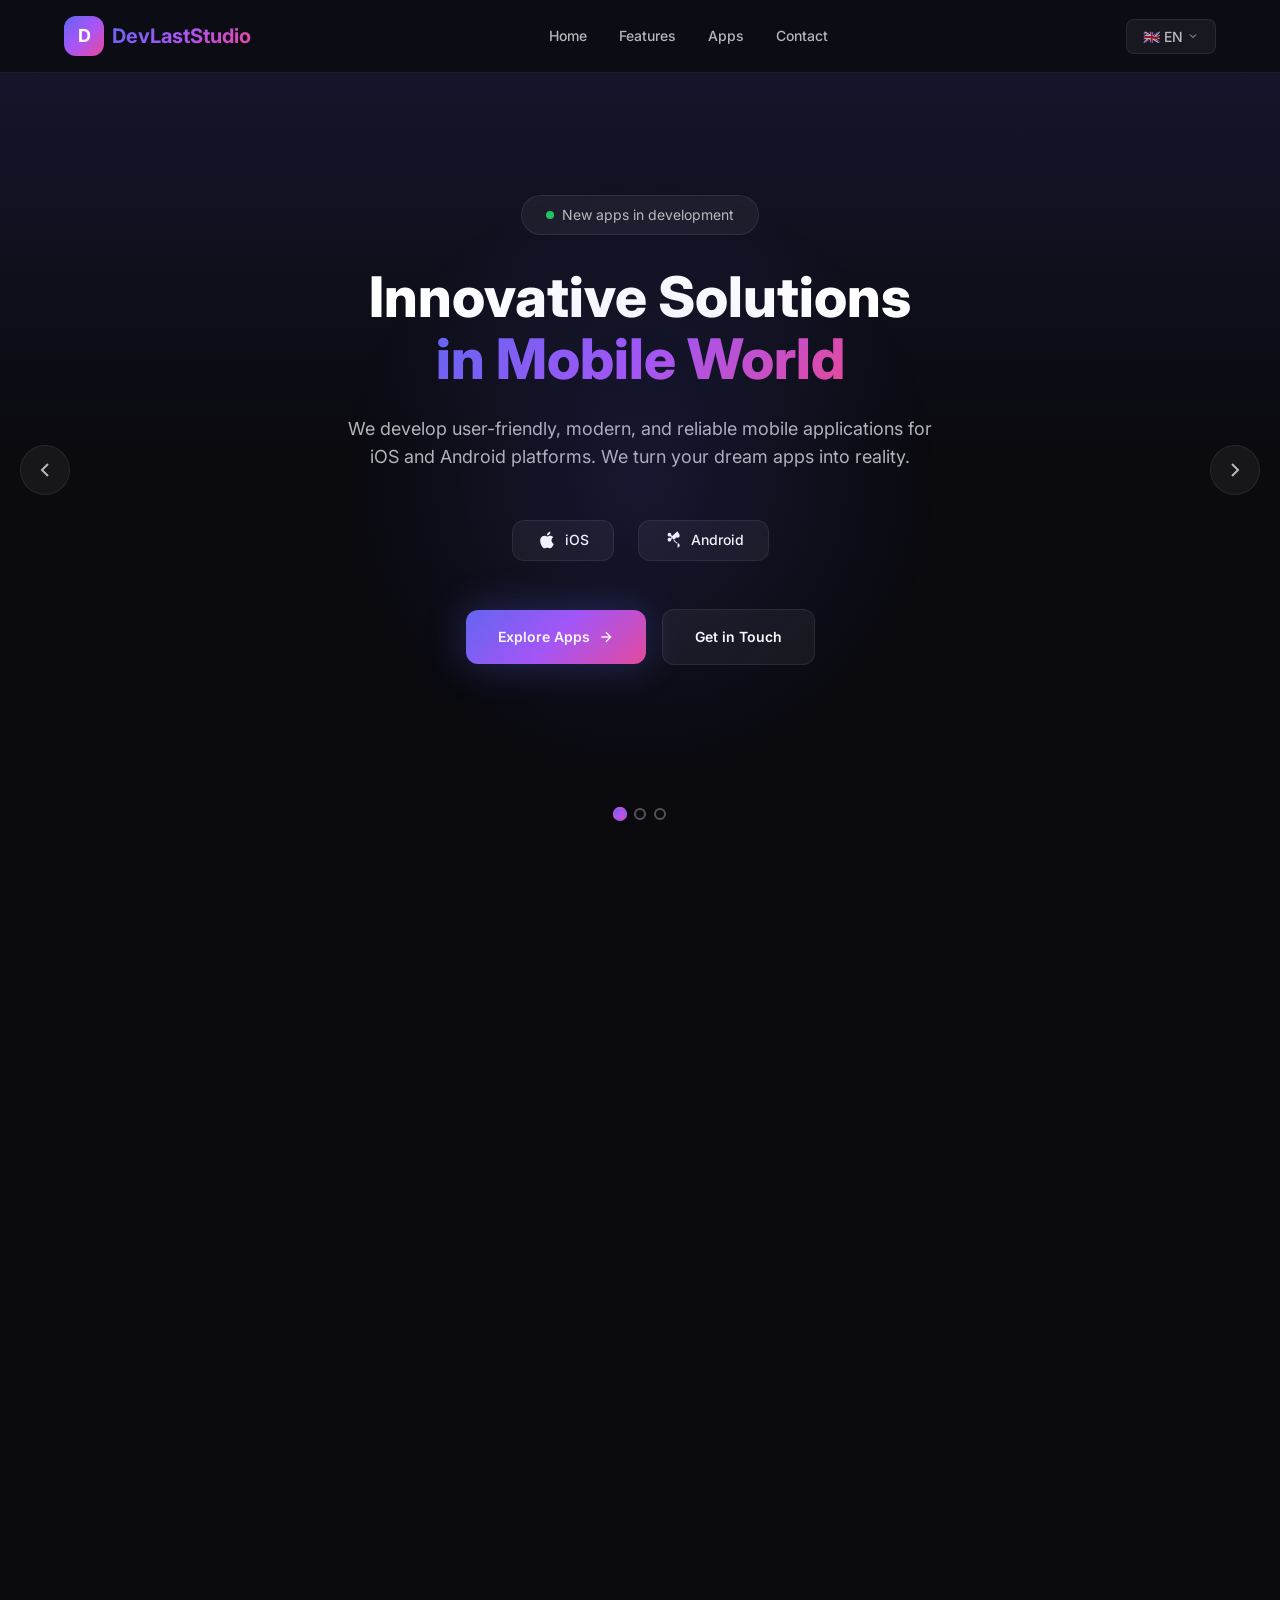
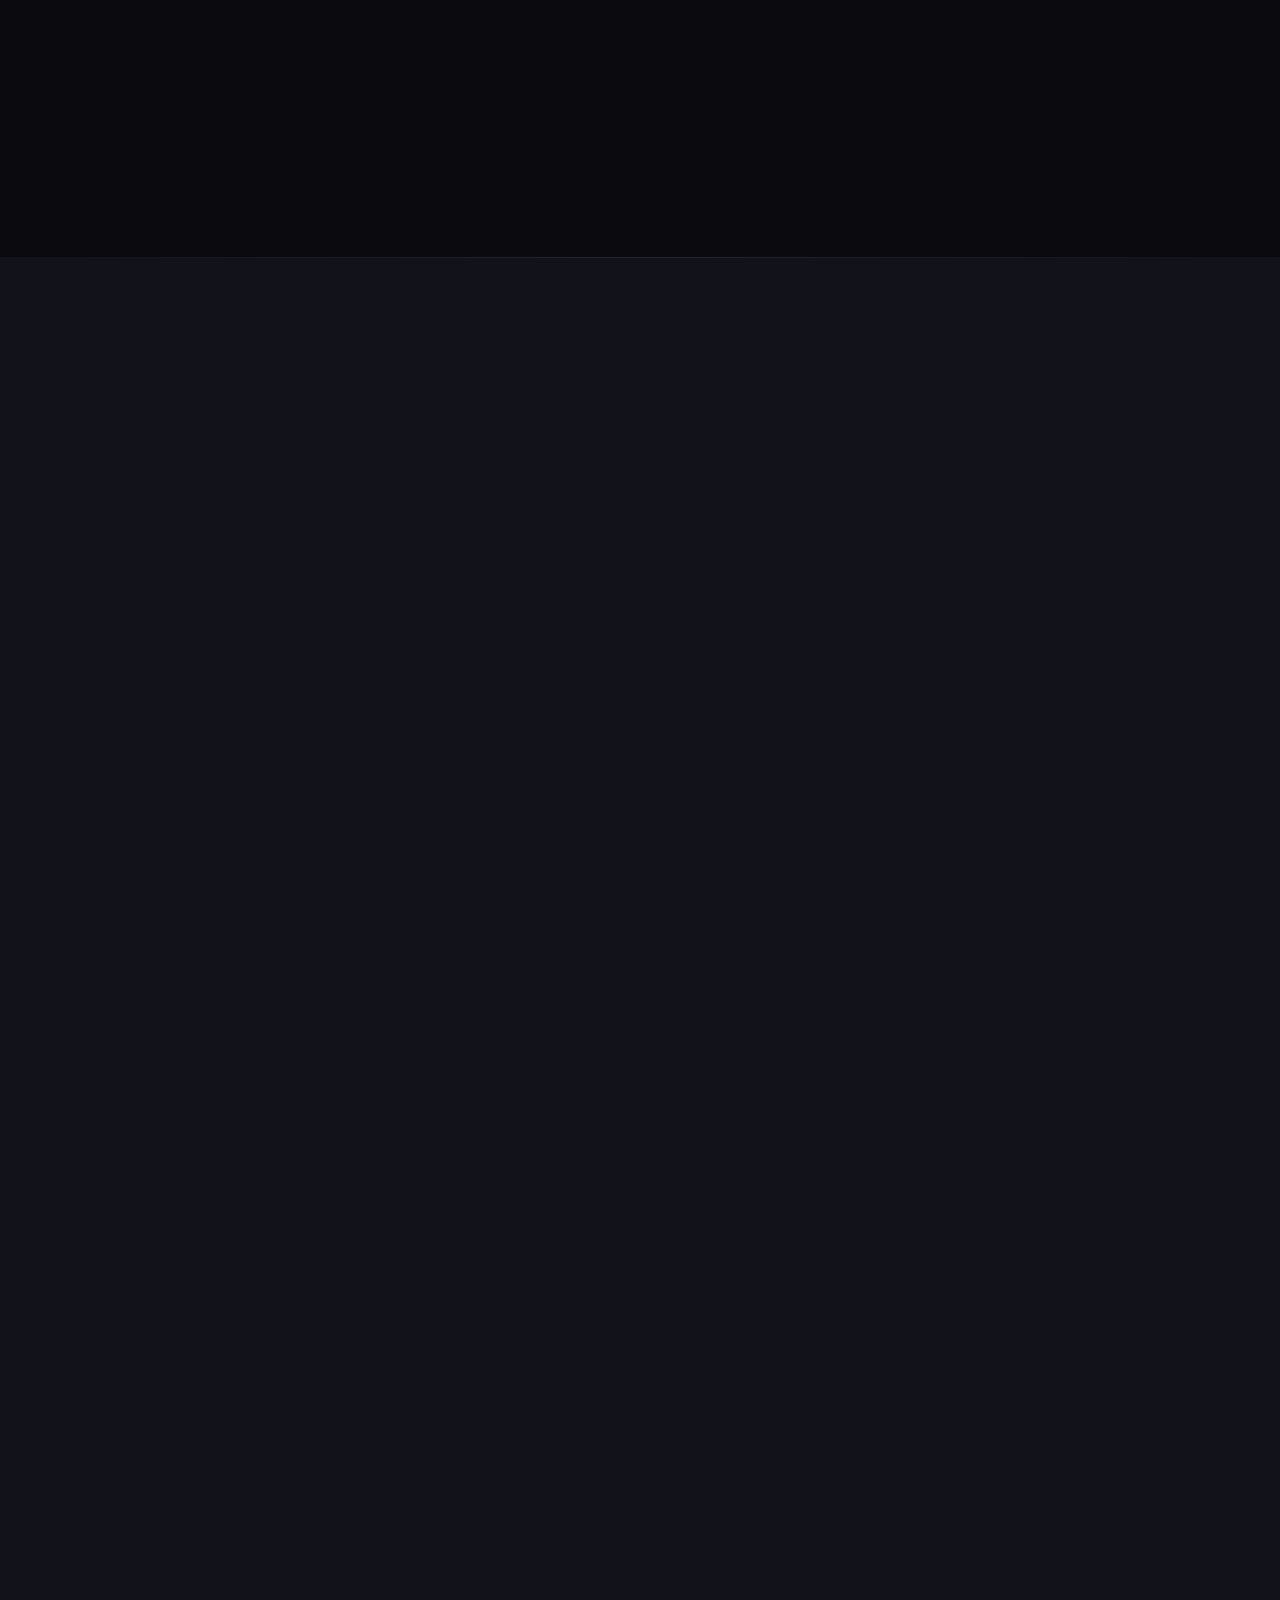
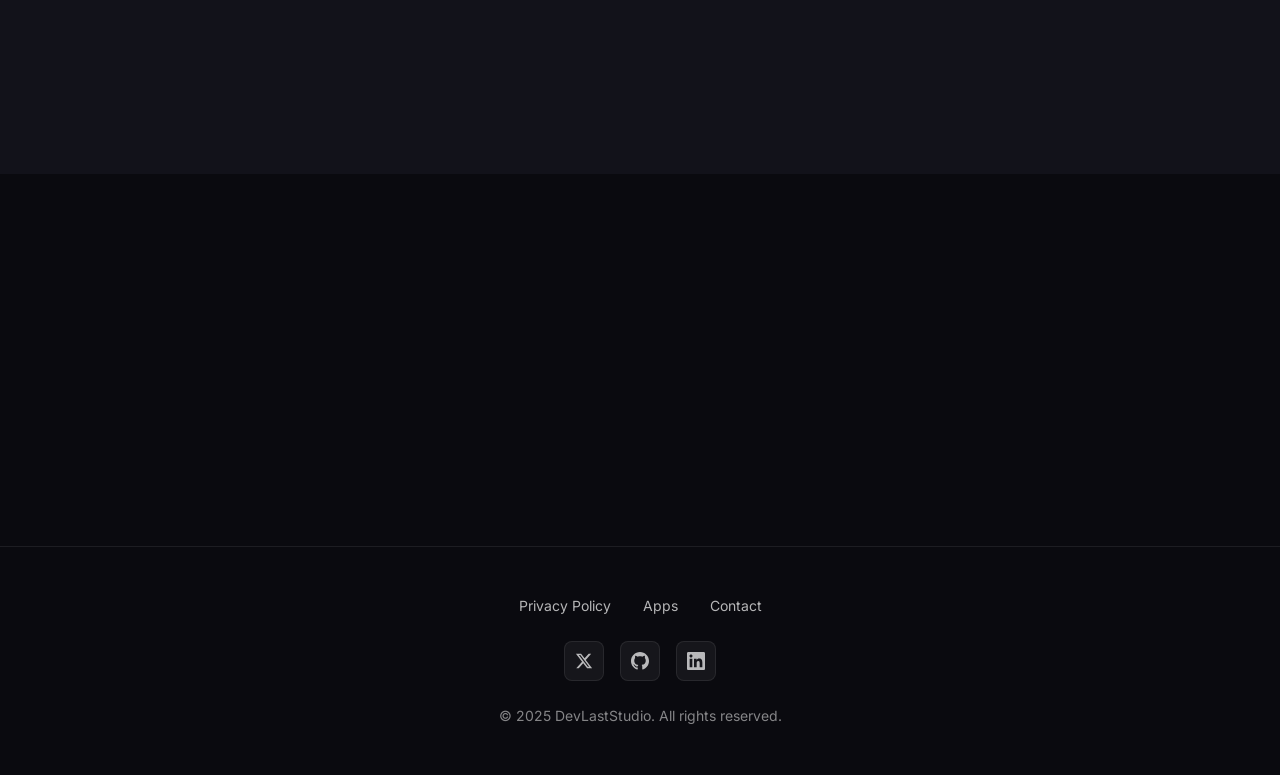
==== commit f90636a1: "Add Tower Hunter game page and privacy policy Game detail page, home page card and a full privacy po" ====
--- a/index.html
+++ b/index.html
@@ -426,6 +426,36 @@
             <a href="privacy-draw-your-way.html" class="app-privacy-link" data-i18n="appPrivacy">Privacy Policy</a>
           </div>
         </div>
+
+        <!-- App Card 4: Tower Hunter -->
+        <div class="app-card fade-in">
+          <a href="tower-hunter.html" class="app-screenshots app-card-link">
+            <img src="tower-hunter-icon.png" alt="Tower Hunter" class="app-icon-image">
+          </a>
+          <div class="app-content">
+            <h3 class="app-name" data-i18n="app4Name">Tower Hunter</h3>
+            <p class="app-description" data-i18n="app4Desc">
+              A 3D action tower defense game. Build your rolling tower block by block, arm it with weapons and fight zombies, robots and aliens.
+            </p>
+            <div class="app-links">
+              <a href="#" class="store-link">
+                <svg viewBox="0 0 24 24" fill="currentColor">
+                  <path
+                    d="M18.71 19.5c-.83 1.24-1.71 2.45-3.05 2.47-1.34.03-1.77-.79-3.29-.79-1.53 0-2 .77-3.27.82-1.31.05-2.3-1.32-3.14-2.53C4.25 17 2.94 12.45 4.7 9.39c.87-1.52 2.43-2.48 4.12-2.51 1.28-.02 2.5.87 3.29.87.78 0 2.26-1.07 3.81-.91.65.03 2.47.26 3.64 1.98-.09.06-2.17 1.28-2.15 3.81.03 3.02 2.65 4.03 2.68 4.04-.03.07-.42 1.44-1.38 2.83M13 3.5c.73-.83 1.94-1.46 2.94-1.5.13 1.17-.34 2.35-1.04 3.19-.69.85-1.83 1.51-2.95 1.42-.15-1.15.41-2.35 1.05-3.11z" />
+                </svg>
+                <span data-i18n="appStore">App Store</span>
+              </a>
+              <a href="#" class="store-link">
+                <svg viewBox="0 0 24 24" fill="currentColor">
+                  <path
+                    d="M3 20.5v-17c0-.83.67-1.5 1.5-1.5.36 0 .7.13.97.36l14.06 8.5c.55.42.73 1.15.4 1.76-.12.22-.31.4-.53.53l-14.06 8.5c-.51.31-1.17.14-1.48-.37-.1-.17-.16-.36-.16-.56z" />
+                </svg>
+                <span data-i18n="playStore">Play Store</span>
+              </a>
+            </div>
+            <a href="privacy-tower-hunter.html" class="app-privacy-link" data-i18n="appPrivacy">Privacy Policy</a>
+          </div>
+        </div>
       </div>
     </div>
   </section>
